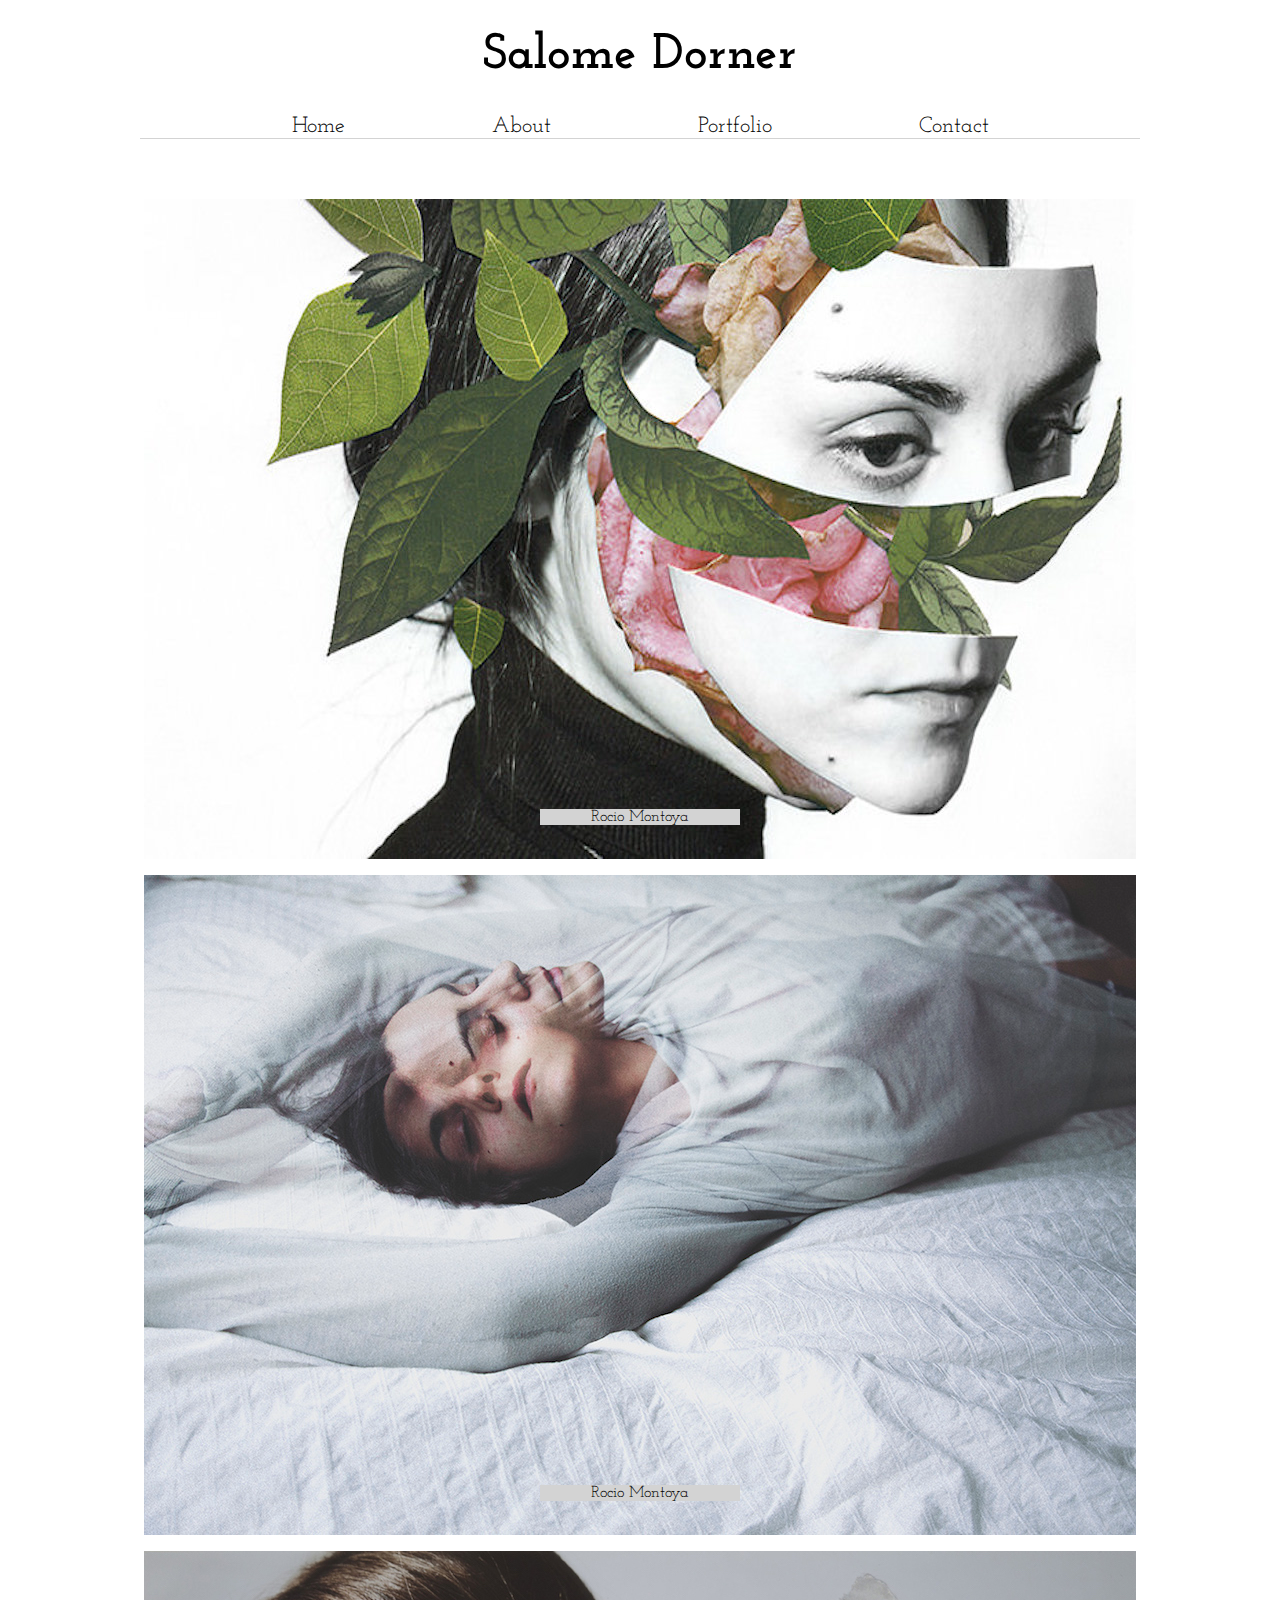
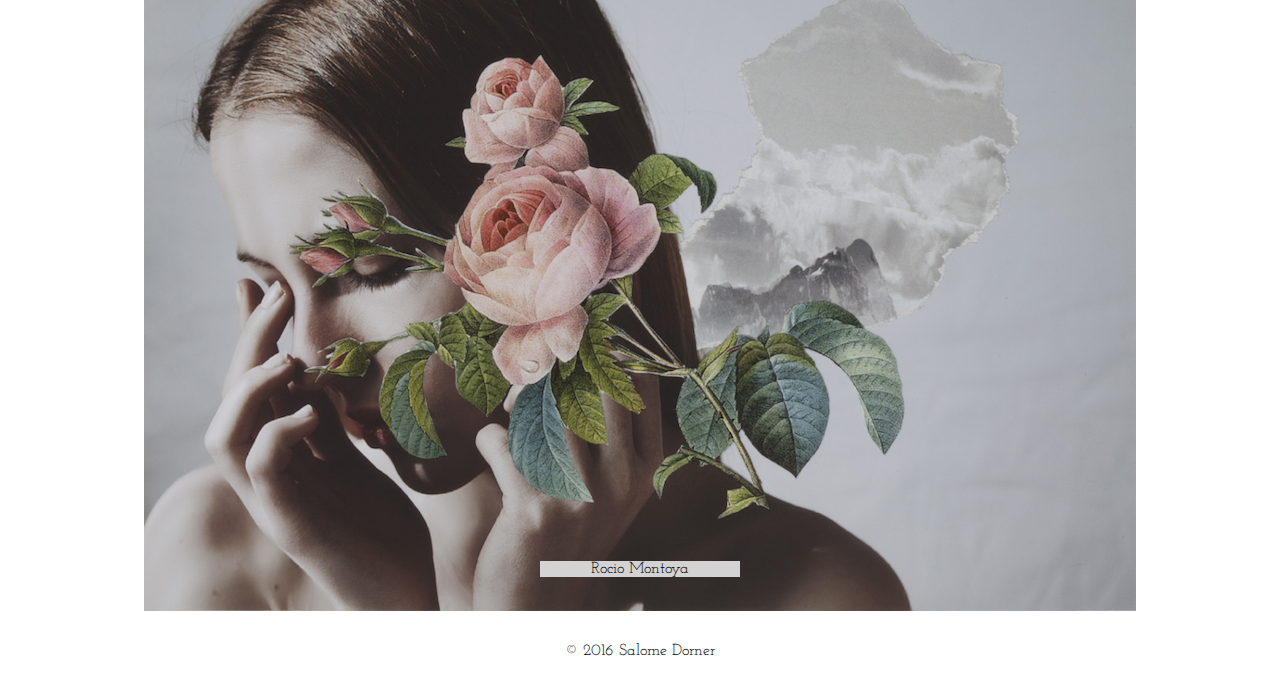
==== index.html @ 6143a286 "addimages" ====
<html>
<head>
  <meta charset="utf-8">
  <title>Salome Dorner</title>
  <link rel="stylesheet" href="css/stylesheet.css" media="screen, protection" />
  <script language="javascript" type="text/javascript" src="js/jquery.js"></script>
  <script language="javascript" type="text/javascript" src="js/script.js"></script>
<link href='https://fonts.googleapis.com/css?family=Josefin+Slab' rel='stylesheet' type='text/css'>
</head>

<body>

  <header class="header">
    <h1>Salome Dorner</h1>
      <ul class="nav">
        <li><a href="index.html">Home</a></li>
        <li><a href="about.html">About</a></li>
        <li><a href="portfolio.html">Portfolio</a></li>
        <li><a href="contact.html">Contact</a></li>
      </ul>
  </header>

<div class="images">
  <img src="images/rociomontoya.jpg">
  <div class="images_text">
    Rocio Montoya
  </div>
</div>
<div class="images">
<img src="images/double-exposure.jpg">
<div class="images_text">
  Rocio Montoya
</div>
</div>
<div class="images">
<img src="images/HYPNOPOMPIC-01.jpg">
<div class="images_text">
  Rocio Montoya
</div>
</div>




  <footer class="footer">
    <p>© 2016 Salome Dorner</p>
  </footer>

</body>
</html>
---- css/stylesheet.css ----
body {
  font-family: 'Josefin Slab', cursive;
  width: 1000px;
  margin: 0 auto;
  text-align: center;
}

.nav {
  list-style: none;
  font-family: 'Josefin Slab', serif;
  text-align: center;
  font-size: 22px;
  padding-left: 0px;
  margin-bottom: 60px;
  border-bottom: 1px solid lightgrey;
}


.nav li {
  display: inline;
}

.nav a {
  text-decoration: none;
  color: black;
}

.nav a:hover {
  color: grey;
  transition-timing-function: 0,5s;
}

li {
  margin-left: 70px;
  margin-right: 70px;
}


h1 {
  margin-top: 30px;
  font-family: 'Josefin Slab',serif;
  text-align: center;
  font-size: 50px;
}

.images {
  text-align: center;
}

.images img:hover {
  opacity: 0.4;
  transition-timing-function: 2s;
}

.images_text {
  display: inline-block;
  background-color: lightgrey;
  position: relative;
  width: 200px;
  top: -50px;
}

.profileimage {
  width: 530px;
  float: left;
}

.profiletext {
  width: 450px;
  float: right;
  font-family: 'Josefin Slab', serif;
  font-size: 20px;
  text-align: left;
}

.clear {
  float: none;
}

.contacttext {
  text-align: center;
  font-family: 'Josefin Slab', serif;
  font-size: 20px;
  color: black;
}

.mail {
  list-style: none;
  text-align: center;
}

.mail a {
  list-style:none;
  text-align: center;
  text-decoration: none;
  color: black;
}

.mail a:hover {
  color: pink;
  transition-timing-function: 0,5s;
}
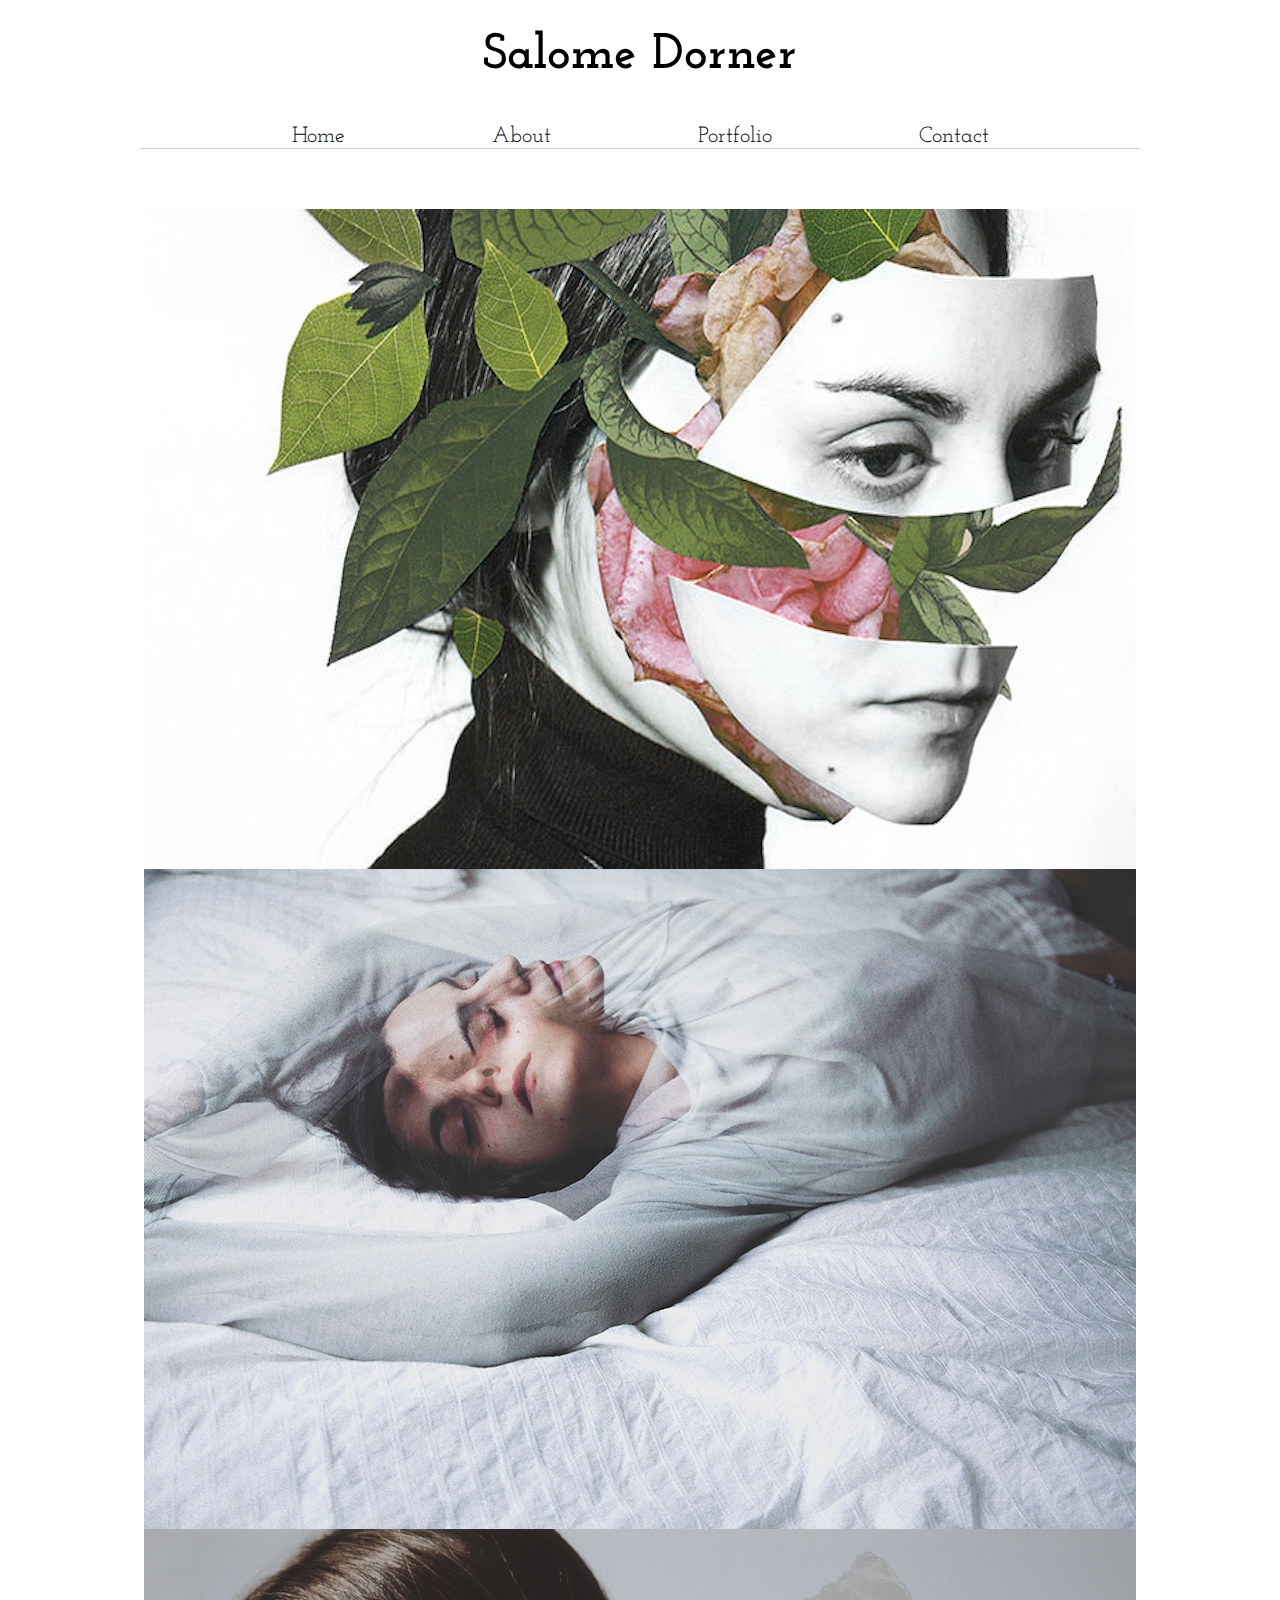
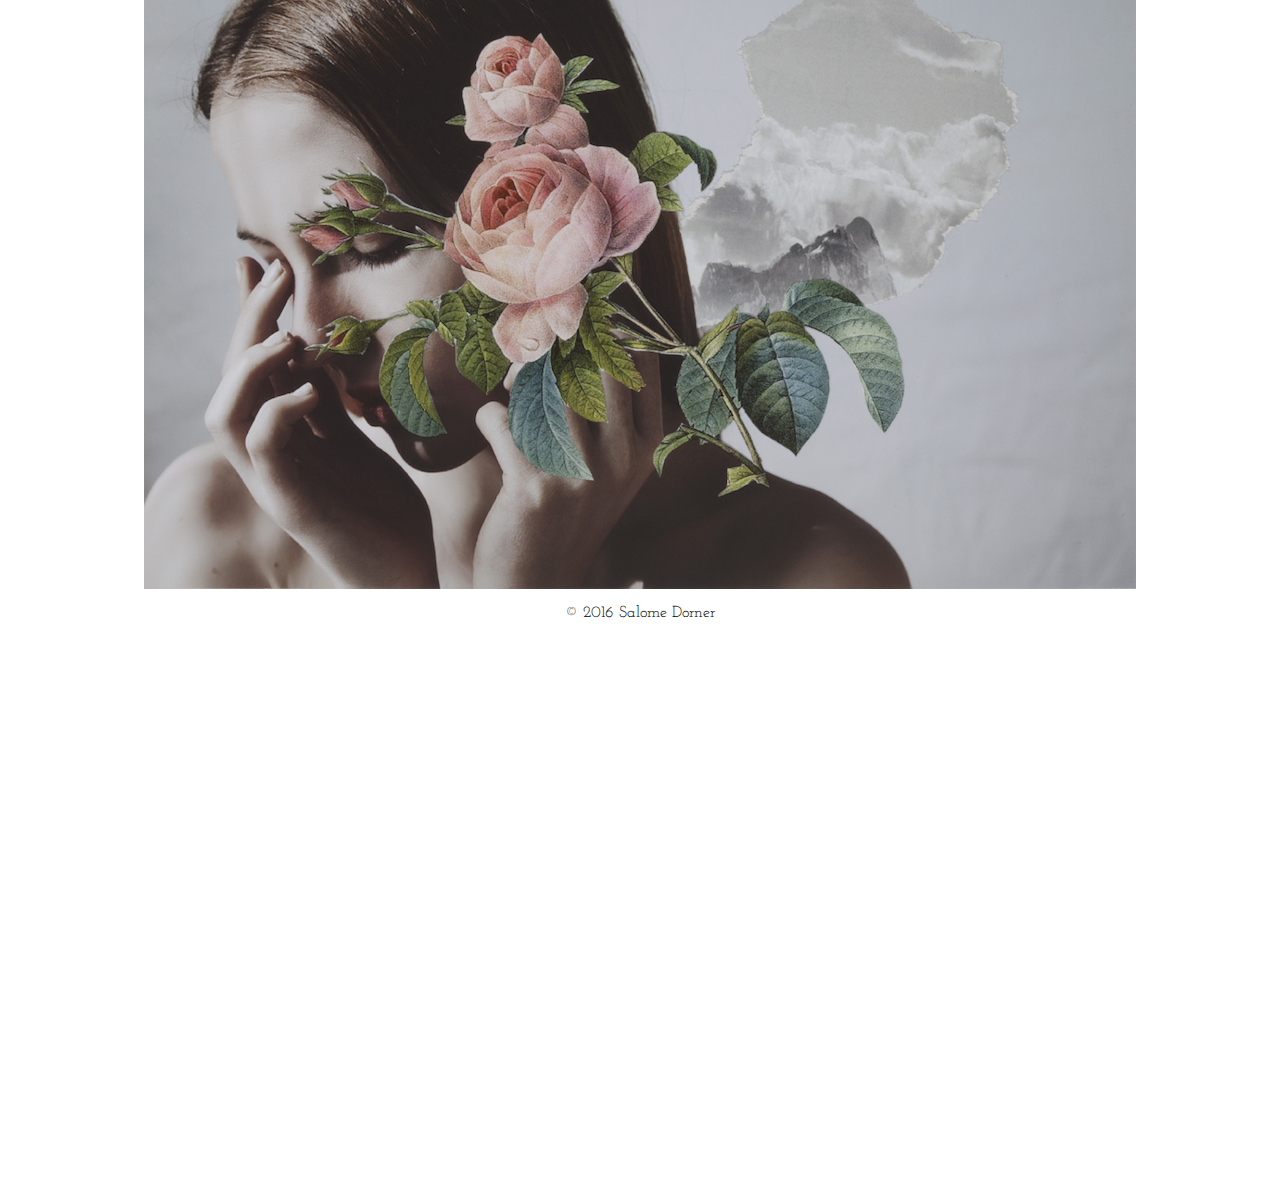
==== commit 8861a4f2: "addmore" ====
--- a/index.html
+++ b/index.html
@@ -20,6 +20,7 @@
       </ul>
   </header>
 
+<!--
 <div class="images">
   <img src="images/rociomontoya.jpg">
   <div class="images_text">
@@ -38,8 +39,22 @@
   Rocio Montoya
 </div>
 </div>
+-->
 
+<div class="imgWrap">
+  <img src="images/rociomontoya.jpg" alt="polaroid" />
+  <p class="imgDescription">Rocio Montoya</p>
+</div>
 
+<div class="imgWrap">
+  <img src="images/double-exposure.jpg" alt="polaroid" />
+  <p class="imgDescription">Rocio Montoya</p>
+</div>
+
+<div class="imgWrap">
+  <img src="images/HYPNOPOMPIC-01.jpg" alt="polaroid" />
+  <p class="imgDescription">Rocio Montoya</p>
+</div>
 
 
   <footer class="footer">
--- a/css/stylesheet.css
+++ b/css/stylesheet.css
@@ -1,11 +1,12 @@
 body {
-  font-family: 'Josefin Slab', cursive;
+  font-family: 'Josefin Slab', serif;
   width: 1000px;
   margin: 0 auto;
   text-align: center;
 }
 
 .nav {
+  padding-top: 10px;
   list-style: none;
   font-family: 'Josefin Slab', serif;
   text-align: center;
@@ -38,7 +39,7 @@
 
 h1 {
   margin-top: 30px;
-  font-family: 'Josefin Slab',serif;
+  font-family: 'Josefin Slab', serif;
   text-align: center;
   font-size: 50px;
 }
@@ -78,25 +79,94 @@
 }
 
 .contacttext {
-  text-align: center;
+  padding-top: 15px;
+  text-align: left;
   font-family: 'Josefin Slab', serif;
   font-size: 20px;
   color: black;
 }
 
-.mail {
+.leavemeamessage {
   list-style: none;
-  text-align: center;
-}
-
-.mail a {
-  list-style:none;
-  text-align: center;
-  text-decoration: none;
+  font-family: 'Josefin Slab', serif;
+  text-align: left;
   color: black;
 }
 
-.mail a:hover {
-  color: pink;
-  transition-timing-function: 0,5s;
+.mail {
+  font-family: 'Josefin Slab', cursive;
+  text-align: left;
+  color: black;
+  padding-top: 10px;
 }
+
+.block {
+  display: block;
+  padding-top: 10px;
+}
+
+input[type=submit] {
+    font-family: 'Josefin Slab', cursive;
+    font-size: 15px;
+    padding:5px 15px;
+    padding-top: 10px;
+    background:lightgrey;
+    border:0 none;
+    cursor:pointer;
+    -webkit-border-radius: 5px;
+    border-radius: 5px;
+}
+
+input[type=submit]:hover {
+    background:#B4B0B0;
+}
+
+input[type=submit]:active {
+    background:darkgrey;
+}
+
+/*
+test
+*/
+
+.imgWrap {
+  position: relative;
+  /*height: 200px;
+  width: 257px;*/
+}
+
+.imgDescription {
+  position: absolute;
+
+  top: -16px;
+  bottom: 0;
+  left: 0;
+  right: 0;
+  height: 660px;
+  margin-left: 3px;
+  margin-right: 3px;
+  padding-top: 600px;
+
+  background: rgba(230, 230, 230, 0.5);
+  color: black;
+
+
+
+
+  visibility: hidden;
+  opacity: 0;
+
+  /*remove comment if you want a gradual transition between states
+  -webkit-transition: visibility opacity 0.2s;
+  */
+}
+
+.imgWrap:hover .imgDescription {
+  visibility: visible;
+  opacity: 1;
+}
+
+.portfolioimages img {
+  float: left;
+  height: 300px;
+}
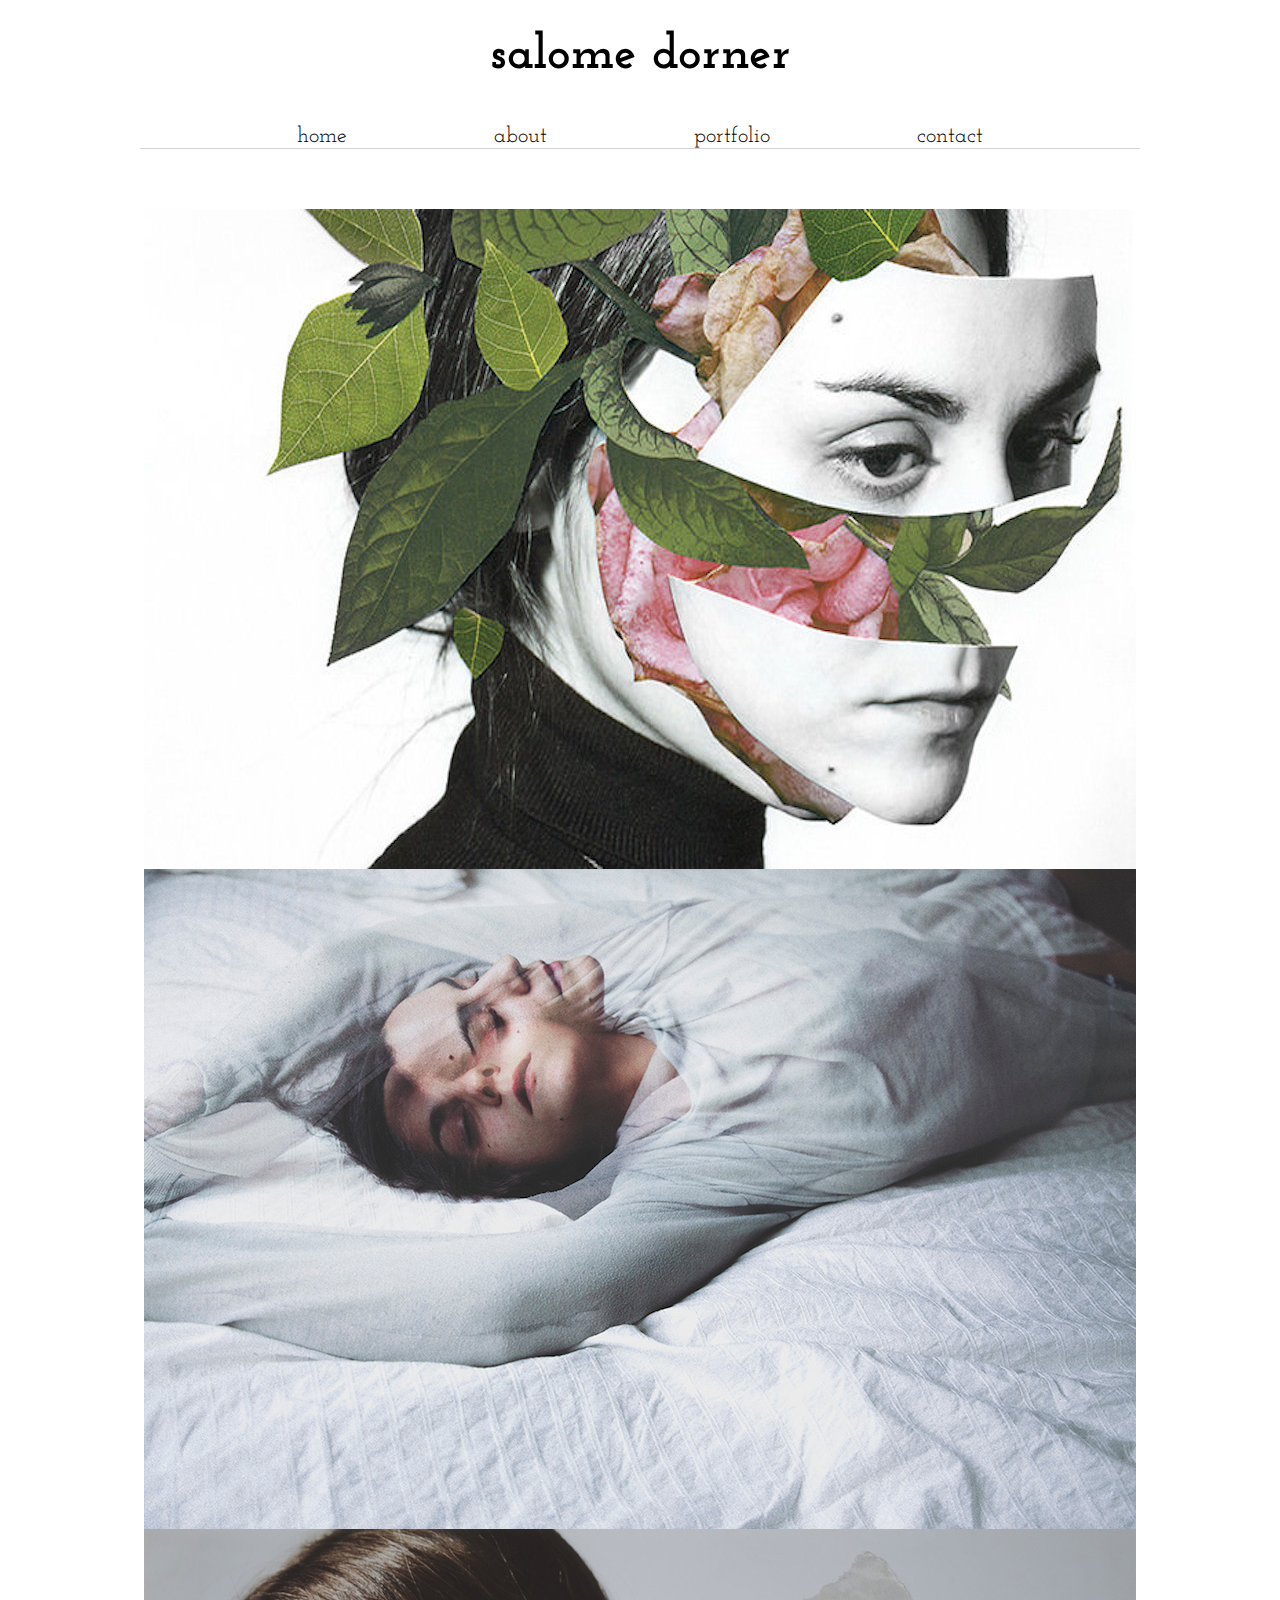
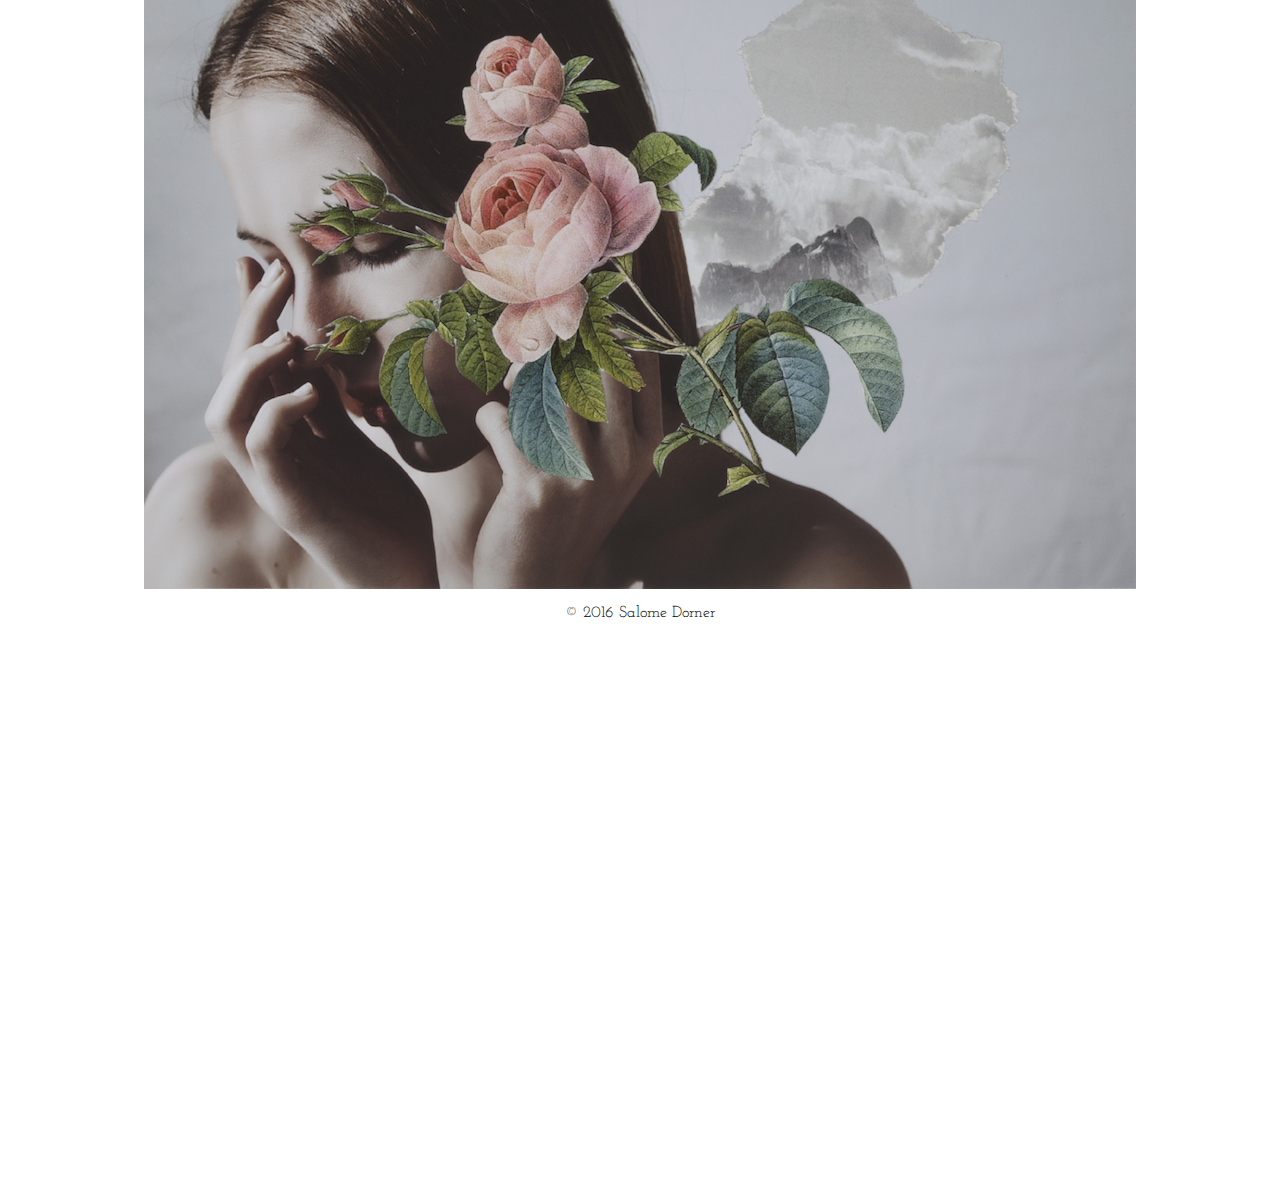
==== commit 437726e3: "addmore" ====
--- a/index.html
+++ b/index.html
@@ -1,7 +1,7 @@
 <html>
 <head>
   <meta charset="utf-8">
-  <title>Salome Dorner</title>
+  <title>salome dorner</title>
   <link rel="stylesheet" href="css/stylesheet.css" media="screen, protection" />
   <script language="javascript" type="text/javascript" src="js/jquery.js"></script>
   <script language="javascript" type="text/javascript" src="js/script.js"></script>
@@ -11,12 +11,12 @@
 <body>
 
   <header class="header">
-    <h1>Salome Dorner</h1>
+    <h1>salome dorner</h1>
       <ul class="nav">
-        <li><a href="index.html">Home</a></li>
-        <li><a href="about.html">About</a></li>
-        <li><a href="portfolio.html">Portfolio</a></li>
-        <li><a href="contact.html">Contact</a></li>
+        <li><a href="index.html">home</a></li>
+        <li><a href="about.html">about</a></li>
+        <li><a href="portfolio.html">portfolio</a></li>
+        <li><a href="contact.html">contact</a></li>
       </ul>
   </header>
 
--- a/css/stylesheet.css
+++ b/css/stylesheet.css
@@ -167,6 +167,6 @@
 }
 
 .portfolioimages img {
-  float: left;
+  float: inherit;
   height: 300px;
 }
